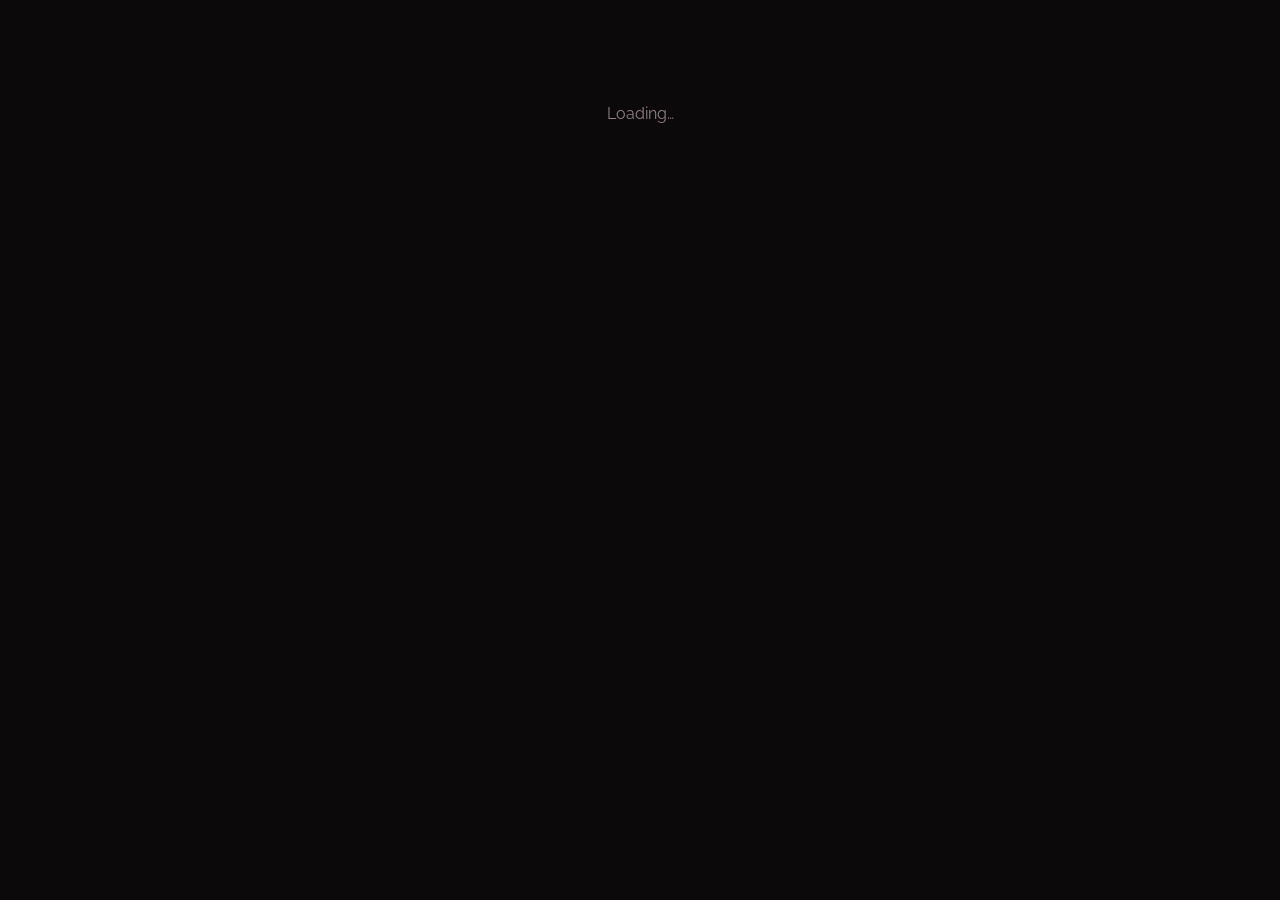
==== admin.html @ 3d2e2cac "Add upcoming gigs section with Firebase backend and admin page Co-Authored-By: Claude Sonnet 4.6 <no" ====
<!DOCTYPE html>
<html lang="en">
<head>
    <meta charset="UTF-8">
    <meta name="viewport" content="width=device-width, initial-scale=1.0">
    <title>Admin — Emily Joy</title>
    <link rel="icon" href="favicon.svg" type="image/svg+xml">
    <link rel="preconnect" href="https://fonts.googleapis.com">
    <link rel="preconnect" href="https://fonts.gstatic.com" crossorigin>
    <link href="https://fonts.googleapis.com/css2?family=Cormorant+Garamond:ital,wght@1,600&family=Raleway:wght@400;600&display=swap" rel="stylesheet">
    <style>
        *, *::before, *::after { box-sizing: border-box; margin: 0; padding: 0; }

        :root {
            --rose:        #d4849e;
            --rose-light:  #eab0c0;
            --rose-dark:   #a05570;
            --dark:        #0c090b;
            --dark-card:   #1c1219;
            --dark-border: rgba(212,132,158,0.18);
            --text:        #f5eff2;
            --text-muted:  #907f86;
            --font-head:   'Cormorant Garamond', serif;
            --font-body:   'Raleway', sans-serif;
            --radius:      10px;
            --ease:        0.2s ease;
        }

        body {
            background: var(--dark);
            color: var(--text);
            font-family: var(--font-body);
            min-height: 100vh;
            display: flex;
            align-items: flex-start;
            justify-content: center;
            padding: 2.5rem 1rem 4rem;
        }

        .wrap { width: 100%; max-width: 620px; }

        /* Screens */
        .screen { display: none; }
        .screen.active { display: block; }

        /* Brand */
        .brand {
            font-family: var(--font-head);
            font-style: italic;
            font-size: 2rem;
            color: var(--rose-light);
            text-align: center;
            margin-bottom: 0.35rem;
        }
        .brand-sub {
            text-align: center;
            color: var(--text-muted);
            font-size: 0.78rem;
            letter-spacing: 0.18em;
            text-transform: uppercase;
            margin-bottom: 2rem;
        }

        /* Card */
        .card {
            background: var(--dark-card);
            border: 1px solid var(--dark-border);
            border-radius: var(--radius);
            padding: 2rem;
            margin-bottom: 1.25rem;
        }
        .card-title {
            font-family: var(--font-head);
            font-style: italic;
            font-size: 1.3rem;
            color: var(--rose-light);
            margin-bottom: 1.25rem;
        }

        /* Fields */
        .field { margin-bottom: 1rem; }
        label {
            display: block;
            font-size: 0.78rem;
            font-weight: 600;
            letter-spacing: 0.06em;
            text-transform: uppercase;
            color: var(--text-muted);
            margin-bottom: 0.4rem;
        }
        input {
            width: 100%;
            background: rgba(255,255,255,0.04);
            border: 1px solid var(--dark-border);
            border-radius: 6px;
            color: var(--text);
            font-family: var(--font-body);
            font-size: 0.95rem;
            padding: 0.65rem 0.85rem;
            transition: border-color var(--ease);
            outline: none;
            -webkit-appearance: none;
        }
        input:focus { border-color: var(--rose); }
        input[type="date"]::-webkit-calendar-picker-indicator { filter: invert(0.6); cursor: pointer; }

        /* Buttons */
        .btn {
            display: inline-flex;
            align-items: center;
            justify-content: center;
            gap: 0.45rem;
            border: none;
            border-radius: 6px;
            cursor: pointer;
            font-family: var(--font-body);
            font-size: 0.9rem;
            font-weight: 600;
            padding: 0.65rem 1.4rem;
            transition: background var(--ease), border-color var(--ease), color var(--ease), opacity var(--ease);
        }
        .btn:disabled { opacity: 0.5; cursor: not-allowed; }
        .btn-primary  { background: var(--rose); color: #fff; width: 100%; margin-top: 0.5rem; }
        .btn-primary:hover:not(:disabled) { background: var(--rose-dark); }
        .btn-add      { background: var(--rose); color: #fff; white-space: nowrap; }
        .btn-add:hover:not(:disabled) { background: var(--rose-dark); }
        .btn-delete   { background: transparent; border: 1px solid rgba(255,80,80,0.3); color: rgba(255,120,120,0.8); padding: 0.35rem 0.75rem; font-size: 0.82rem; }
        .btn-delete:hover:not(:disabled) { border-color: rgba(255,80,80,0.7); color: #ff6060; }
        .btn-logout   { background: transparent; border: 1px solid var(--dark-border); color: var(--text-muted); font-size: 0.82rem; padding: 0.4rem 0.9rem; }
        .btn-logout:hover { border-color: var(--rose); color: var(--rose); }

        /* Error */
        .error { color: #ff8080; font-size: 0.85rem; margin-top: 0.5rem; }

        /* Dashboard header */
        .dash-header {
            display: flex;
            align-items: center;
            justify-content: space-between;
            margin-bottom: 1.5rem;
        }
        .dash-header .brand { margin-bottom: 0; text-align: left; }

        /* Add gig row */
        .add-row {
            display: grid;
            grid-template-columns: 160px 1fr auto;
            gap: 0.75rem;
            align-items: end;
        }
        .add-row .field { margin-bottom: 0; }
        @media (max-width: 520px) {
            .add-row { grid-template-columns: 1fr; }
        }

        /* Gig list */
        .gig-item {
            display: flex;
            align-items: center;
            gap: 1rem;
            padding: 0.85rem 1rem;
            border-radius: 6px;
            border: 1px solid var(--dark-border);
            background: rgba(255,255,255,0.02);
            margin-bottom: 0.5rem;
        }
        .gig-item.past { opacity: 0.4; }
        .gig-info { flex: 1; min-width: 0; }
        .gig-item-date {
            font-size: 0.8rem;
            color: var(--rose-light);
            font-weight: 600;
            margin-bottom: 0.15rem;
        }
        .gig-item-date .past-tag {
            font-size: 0.72rem;
            color: var(--text-muted);
            font-weight: 400;
            margin-left: 0.4rem;
        }
        .gig-item-venue {
            font-size: 0.9rem;
            color: var(--text);
            white-space: nowrap;
            overflow: hidden;
            text-overflow: ellipsis;
        }
        .empty { color: var(--text-muted); font-style: italic; text-align: center; padding: 1.5rem 0; font-size: 0.9rem; }

        /* Back link */
        .back { display: inline-block; color: var(--text-muted); font-size: 0.82rem; text-decoration: none; margin-top: 0.75rem; }
        .back:hover { color: var(--rose); }
    </style>
</head>
<body>
<div class="wrap">

    <!-- Loading -->
    <div id="loadingScreen" class="screen active">
        <p style="text-align:center;color:var(--text-muted);margin-top:4rem;">Loading…</p>
    </div>

    <!-- First-time setup -->
    <div id="setupScreen" class="screen">
        <div class="brand">Emily Joy</div>
        <p class="brand-sub">Admin Setup</p>
        <div class="card">
            <h1 class="card-title">Create Admin Password</h1>
            <form id="setupForm" novalidate>
                <div class="field">
                    <label for="newPass">New Password</label>
                    <input type="password" id="newPass" autocomplete="new-password" minlength="6" required>
                </div>
                <div class="field">
                    <label for="confirmPass">Confirm Password</label>
                    <input type="password" id="confirmPass" autocomplete="new-password" required>
                </div>
                <p class="error" id="setupError" hidden></p>
                <button type="submit" class="btn btn-primary">Set Password</button>
            </form>
        </div>
    </div>

    <!-- Login -->
    <div id="loginScreen" class="screen">
        <div class="brand">Emily Joy</div>
        <p class="brand-sub">Gig Admin</p>
        <div class="card">
            <h1 class="card-title">Login</h1>
            <form id="loginForm" novalidate>
                <div class="field">
                    <label for="password">Password</label>
                    <input type="password" id="password" autocomplete="current-password" required>
                </div>
                <p class="error" id="loginError" hidden>Incorrect password — please try again.</p>
                <button type="submit" class="btn btn-primary">Login</button>
            </form>
        </div>
        <a href="index.html" class="back">← Back to website</a>
    </div>

    <!-- Dashboard -->
    <div id="dashboard" class="screen">
        <div class="dash-header">
            <div class="brand">Emily Joy</div>
            <button id="logoutBtn" class="btn btn-logout">Logout</button>
        </div>

        <div class="card">
            <h2 class="card-title">Add a Gig</h2>
            <form id="addGigForm" novalidate>
                <div class="add-row">
                    <div class="field">
                        <label for="gigDate">Date</label>
                        <input type="date" id="gigDate" required>
                    </div>
                    <div class="field">
                        <label for="gigVenue">Venue</label>
                        <input type="text" id="gigVenue" placeholder="e.g. The Venue, Lincoln" maxlength="120" required>
                    </div>
                    <button type="submit" class="btn btn-add">Add</button>
                </div>
                <p class="error" id="addError" hidden></p>
            </form>
        </div>

        <div class="card">
            <h2 class="card-title">All Gigs</h2>
            <div id="gigsList"><p class="empty">Loading…</p></div>
        </div>

        <a href="index.html" class="back">← Back to website</a>
    </div>

</div>

<script src="https://www.gstatic.com/firebasejs/10.12.0/firebase-app-compat.js"></script>
<script src="https://www.gstatic.com/firebasejs/10.12.0/firebase-firestore-compat.js"></script>
<script>
(function () {
    const cfg = {
        apiKey: "AIzaSyDU2_hYs5ULqXcrGfwYD76upUgGi5Q8FGg",
        authDomain: "emily-joy.firebaseapp.com",
        projectId: "emily-joy",
        storageBucket: "emily-joy.firebasestorage.app",
        messagingSenderId: "164542553819",
        appId: "1:164542553819:web:337578ee61e02a3e7b76fe"
    };
    firebase.initializeApp(cfg);
    const db = firebase.firestore();

    // ── Helpers ──────────────────────────────────────────────

    async function sha256(str) {
        const buf = await crypto.subtle.digest('SHA-256', new TextEncoder().encode(str));
        return Array.from(new Uint8Array(buf)).map(b => b.toString(16).padStart(2, '0')).join('');
    }

    function show(id) {
        document.querySelectorAll('.screen').forEach(s => s.classList.remove('active'));
        document.getElementById(id).classList.add('active');
    }

    function setErr(id, msg) {
        const el = document.getElementById(id);
        el.textContent = msg || '';
        el.hidden = !msg;
    }

    function fmtDate(s) {
        return new Date(s + 'T00:00:00').toLocaleDateString('en-GB', { weekday: 'short', day: 'numeric', month: 'short', year: 'numeric' });
    }

    function esc(s) { return s.replace(/&/g, '&amp;').replace(/</g, '&lt;').replace(/>/g, '&gt;'); }

    // ── Init ─────────────────────────────────────────────────

    async function init() {
        if (sessionStorage.getItem('ejAdmin') === '1') {
            show('dashboard');
            loadGigs();
            return;
        }
        try {
            const doc = await db.collection('config').doc('admin').get();
            show(doc.exists && doc.data().passwordHash ? 'loginScreen' : 'setupScreen');
        } catch {
            show('loginScreen');
        }
    }

    // ── Setup ────────────────────────────────────────────────

    document.getElementById('setupForm').addEventListener('submit', async e => {
        e.preventDefault();
        const p1 = document.getElementById('newPass').value;
        const p2 = document.getElementById('confirmPass').value;
        setErr('setupError', '');
        if (p1 !== p2)    { setErr('setupError', 'Passwords do not match.'); return; }
        if (p1.length < 6){ setErr('setupError', 'Password must be at least 6 characters.'); return; }
        const btn = e.target.querySelector('button');
        btn.disabled = true;
        try {
            await db.collection('config').doc('admin').set({ passwordHash: await sha256(p1) });
            sessionStorage.setItem('ejAdmin', '1');
            show('dashboard');
            loadGigs();
        } catch { setErr('setupError', 'Could not save — please try again.'); }
        finally { btn.disabled = false; }
    });

    // ── Login ────────────────────────────────────────────────

    document.getElementById('loginForm').addEventListener('submit', async e => {
        e.preventDefault();
        setErr('loginError', '');
        const btn = e.target.querySelector('button');
        btn.disabled = true;
        try {
            const doc  = await db.collection('config').doc('admin').get();
            const hash = await sha256(document.getElementById('password').value);
            if (doc.data().passwordHash === hash) {
                sessionStorage.setItem('ejAdmin', '1');
                show('dashboard');
                loadGigs();
            } else {
                setErr('loginError', 'Incorrect password — please try again.');
            }
        } catch { setErr('loginError', 'Unable to verify — please try again.'); }
        finally { btn.disabled = false; }
    });

    // ── Logout ───────────────────────────────────────────────

    document.getElementById('logoutBtn').addEventListener('click', () => {
        sessionStorage.removeItem('ejAdmin');
        document.getElementById('password').value = '';
        show('loginScreen');
    });

    // ── Gigs list ────────────────────────────────────────────

    async function loadGigs() {
        const list  = document.getElementById('gigsList');
        const today = new Date(); today.setHours(0, 0, 0, 0);
        list.innerHTML = '<p class="empty">Loading…</p>';
        try {
            const snap = await db.collection('gigs').orderBy('date', 'asc').get();
            if (snap.empty) { list.innerHTML = '<p class="empty">No gigs yet — add one above.</p>'; return; }
            list.innerHTML = snap.docs.map(doc => {
                const g      = doc.data();
                const isPast = new Date(g.date + 'T00:00:00') < today;
                return `<div class="gig-item${isPast ? ' past' : ''}">
                    <div class="gig-info">
                        <div class="gig-item-date">${fmtDate(g.date)}${isPast ? '<span class="past-tag">(past)</span>' : ''}</div>
                        <div class="gig-item-venue">${esc(g.venue)}</div>
                    </div>
                    <button class="btn btn-delete" data-id="${doc.id}">Delete</button>
                </div>`;
            }).join('');

            list.querySelectorAll('.btn-delete').forEach(btn => {
                btn.addEventListener('click', async () => {
                    if (!confirm('Delete this gig?')) return;
                    btn.disabled = true;
                    try { await db.collection('gigs').doc(btn.dataset.id).delete(); loadGigs(); }
                    catch { btn.disabled = false; }
                });
            });
        } catch { list.innerHTML = '<p class="empty">Unable to load gigs.</p>'; }
    }

    // ── Add gig ──────────────────────────────────────────────

    document.getElementById('addGigForm').addEventListener('submit', async e => {
        e.preventDefault();
        const date  = document.getElementById('gigDate').value;
        const venue = document.getElementById('gigVenue').value.trim();
        setErr('addError', '');
        if (!date || !venue) { setErr('addError', 'Please fill in both date and venue.'); return; }
        const btn = e.target.querySelector('button[type="submit"]');
        btn.disabled = true;
        try {
            await db.collection('gigs').add({ date, venue, createdAt: firebase.firestore.FieldValue.serverTimestamp() });
            e.target.reset();
            loadGigs();
        } catch { setErr('addError', 'Failed to add — please try again.'); }
        finally { btn.disabled = false; }
    });

    init();
})();
</script>
</body>
</html>
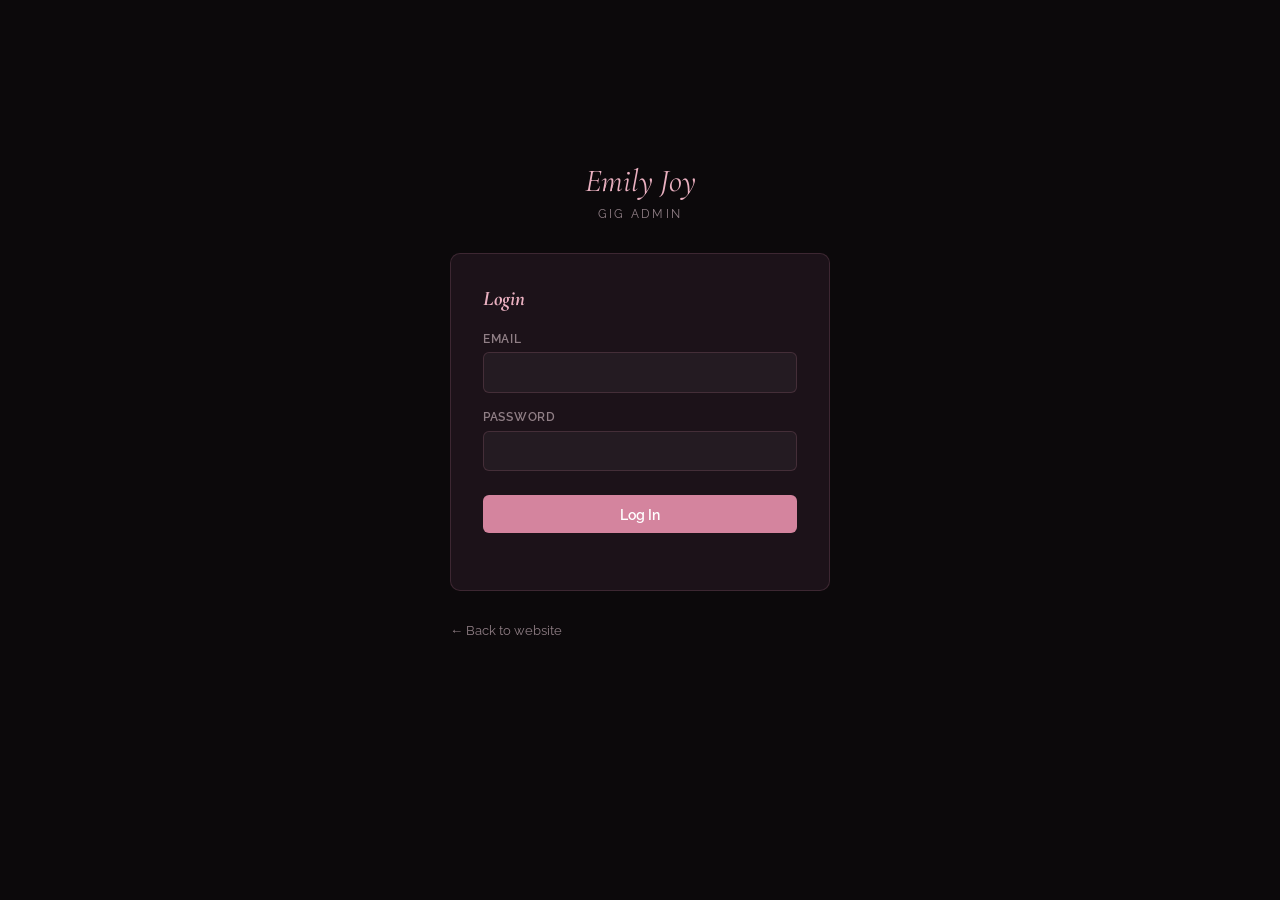
==== commit 5002f5ae: "Connect to shared Firebase gigs database with act filtering" ====
--- a/admin.html
+++ b/admin.html
@@ -10,11 +10,11 @@
     <link href="https://fonts.googleapis.com/css2?family=Cormorant+Garamond:ital,wght@1,600&family=Raleway:wght@400;600&display=swap" rel="stylesheet">
     <style>
         *, *::before, *::after { box-sizing: border-box; margin: 0; padding: 0; }
-
         :root {
             --rose:        #d4849e;
             --rose-light:  #eab0c0;
             --rose-dark:   #a05570;
+            --gold:        #c9a96e;
             --dark:        #0c090b;
             --dark-card:   #1c1219;
             --dark-border: rgba(212,132,158,0.18);
@@ -25,7 +25,6 @@
             --radius:      10px;
             --ease:        0.2s ease;
         }
-
         body {
             background: var(--dark);
             color: var(--text);
@@ -36,12 +35,7 @@
             justify-content: center;
             padding: 2.5rem 1rem 4rem;
         }
-
-        .wrap { width: 100%; max-width: 620px; }
-
-        /* Screens */
-        .screen { display: none; }
-        .screen.active { display: block; }
+        .wrap { width: 100%; max-width: 700px; }
 
         /* Brand */
         .brand {
@@ -88,7 +82,7 @@
             color: var(--text-muted);
             margin-bottom: 0.4rem;
         }
-        input {
+        input, select {
             width: 100%;
             background: rgba(255,255,255,0.04);
             border: 1px solid var(--dark-border);
@@ -101,21 +95,20 @@
             outline: none;
             -webkit-appearance: none;
         }
-        input:focus { border-color: var(--rose); }
+        input:focus, select:focus { border-color: var(--rose); }
         input[type="date"]::-webkit-calendar-picker-indicator { filter: invert(0.6); cursor: pointer; }
+        select option { background: #1c1219; }
+
+        /* Form grid */
+        .form-grid { display: grid; grid-template-columns: 1fr 1fr; gap: 0.75rem; }
+        .form-grid .field-full { grid-column: 1 / -1; }
+        @media (max-width: 520px) { .form-grid { grid-template-columns: 1fr; } }
 
         /* Buttons */
         .btn {
-            display: inline-flex;
-            align-items: center;
-            justify-content: center;
-            gap: 0.45rem;
-            border: none;
-            border-radius: 6px;
-            cursor: pointer;
-            font-family: var(--font-body);
-            font-size: 0.9rem;
-            font-weight: 600;
+            display: inline-flex; align-items: center; justify-content: center;
+            gap: 0.45rem; border: none; border-radius: 6px; cursor: pointer;
+            font-family: var(--font-body); font-size: 0.9rem; font-weight: 600;
             padding: 0.65rem 1.4rem;
             transition: background var(--ease), border-color var(--ease), color var(--ease), opacity var(--ease);
         }
@@ -124,311 +117,245 @@
         .btn-primary:hover:not(:disabled) { background: var(--rose-dark); }
         .btn-add      { background: var(--rose); color: #fff; white-space: nowrap; }
         .btn-add:hover:not(:disabled) { background: var(--rose-dark); }
-        .btn-delete   { background: transparent; border: 1px solid rgba(255,80,80,0.3); color: rgba(255,120,120,0.8); padding: 0.35rem 0.75rem; font-size: 0.82rem; }
+        .btn-delete   { background: transparent; border: 1px solid rgba(255,80,80,0.3); color: rgba(255,120,120,0.8); padding: 0.35rem 0.75rem; font-size: 0.82rem; flex-shrink: 0; }
         .btn-delete:hover:not(:disabled) { border-color: rgba(255,80,80,0.7); color: #ff6060; }
         .btn-logout   { background: transparent; border: 1px solid var(--dark-border); color: var(--text-muted); font-size: 0.82rem; padding: 0.4rem 0.9rem; }
         .btn-logout:hover { border-color: var(--rose); color: var(--rose); }
 
         /* Error */
-        .error { color: #ff8080; font-size: 0.85rem; margin-top: 0.5rem; }
+        .error { color: #ff8080; font-size: 0.85rem; margin-top: 0.5rem; min-height: 1.2em; }
 
         /* Dashboard header */
         .dash-header {
-            display: flex;
-            align-items: center;
-            justify-content: space-between;
+            display: flex; align-items: center; justify-content: space-between;
             margin-bottom: 1.5rem;
         }
         .dash-header .brand { margin-bottom: 0; text-align: left; }
-
-        /* Add gig row */
-        .add-row {
-            display: grid;
-            grid-template-columns: 160px 1fr auto;
-            gap: 0.75rem;
-            align-items: end;
-        }
-        .add-row .field { margin-bottom: 0; }
-        @media (max-width: 520px) {
-            .add-row { grid-template-columns: 1fr; }
-        }
 
         /* Gig list */
         .gig-item {
-            display: flex;
-            align-items: center;
-            gap: 1rem;
-            padding: 0.85rem 1rem;
-            border-radius: 6px;
+            display: flex; align-items: center; gap: 1rem;
+            padding: 0.85rem 1rem; border-radius: 6px;
             border: 1px solid var(--dark-border);
             background: rgba(255,255,255,0.02);
             margin-bottom: 0.5rem;
         }
         .gig-item.past { opacity: 0.4; }
-        .gig-info { flex: 1; min-width: 0; }
-        .gig-item-date {
-            font-size: 0.8rem;
-            color: var(--rose-light);
-            font-weight: 600;
-            margin-bottom: 0.15rem;
-        }
-        .gig-item-date .past-tag {
-            font-size: 0.72rem;
-            color: var(--text-muted);
-            font-weight: 400;
-            margin-left: 0.4rem;
-        }
-        .gig-item-venue {
-            font-size: 0.9rem;
-            color: var(--text);
-            white-space: nowrap;
-            overflow: hidden;
-            text-overflow: ellipsis;
-        }
+        .gig-info { flex: 1; min-width: 0; display: flex; flex-wrap: wrap; align-items: center; gap: 0.35rem 0.75rem; }
+        .gig-item-date { font-size: 0.8rem; color: var(--rose-light); font-weight: 600; }
+        .gig-item-date .past-tag { font-size: 0.72rem; color: var(--text-muted); font-weight: 400; margin-left: 0.3rem; }
+        .gig-item-venue { font-size: 0.9rem; color: var(--text); white-space: nowrap; overflow: hidden; text-overflow: ellipsis; max-width: 260px; }
+        .gig-item-meta  { font-size: 0.8rem; color: var(--text-muted); }
+
+        /* Act badges */
+        .act-badge {
+            font-size: 0.65rem; letter-spacing: 0.08em; text-transform: uppercase;
+            border-radius: 20px; padding: 0.15rem 0.55rem; font-weight: 600;
+        }
+        .act-badge.duo  { background: rgba(201,169,110,0.15); color: #c9a96e; }
+        .act-badge.joy  { background: rgba(212,132,158,0.15); color: var(--rose-light); }
+        .act-badge.both { background: rgba(255,255,255,0.08); color: #aaa; }
+
         .empty { color: var(--text-muted); font-style: italic; text-align: center; padding: 1.5rem 0; font-size: 0.9rem; }
-
-        /* Back link */
         .back { display: inline-block; color: var(--text-muted); font-size: 0.82rem; text-decoration: none; margin-top: 0.75rem; }
         .back:hover { color: var(--rose); }
+
+        /* Login screen */
+        #login-screen { display: flex; align-items: center; justify-content: center; min-height: 80vh; }
+        .login-box { width: 100%; max-width: 380px; }
     </style>
 </head>
 <body>
 <div class="wrap">
 
-    <!-- Loading -->
-    <div id="loadingScreen" class="screen active">
-        <p style="text-align:center;color:var(--text-muted);margin-top:4rem;">Loading…</p>
+    <!-- Login -->
+    <div id="login-screen">
+        <div class="login-box">
+            <div class="brand">Emily Joy</div>
+            <p class="brand-sub">Gig Admin</p>
+            <div class="card">
+                <h1 class="card-title">Login</h1>
+                <form id="login-form">
+                    <div class="field">
+                        <label for="admin-email">Email</label>
+                        <input type="email" id="admin-email" autocomplete="username" required>
+                    </div>
+                    <div class="field">
+                        <label for="admin-password">Password</label>
+                        <input type="password" id="admin-password" autocomplete="current-password" required>
+                    </div>
+                    <button type="submit" class="btn btn-primary">Log In</button>
+                    <p class="error" id="login-error"></p>
+                </form>
+            </div>
+            <a href="index.html" class="back">← Back to website</a>
+        </div>
     </div>
 
-    <!-- First-time setup -->
-    <div id="setupScreen" class="screen">
-        <div class="brand">Emily Joy</div>
-        <p class="brand-sub">Admin Setup</p>
+    <!-- Dashboard -->
+    <div id="admin-screen" style="display:none; width:100%">
+        <div class="dash-header">
+            <div class="brand">Emily Joy</div>
+            <button id="logout-btn" class="btn btn-logout">Logout</button>
+        </div>
+
         <div class="card">
-            <h1 class="card-title">Create Admin Password</h1>
-            <form id="setupForm" novalidate>
-                <div class="field">
-                    <label for="newPass">New Password</label>
-                    <input type="password" id="newPass" autocomplete="new-password" minlength="6" required>
+            <h2 class="card-title">Add a Gig</h2>
+            <form id="add-gig-form">
+                <div class="form-grid">
+                    <div class="field">
+                        <label for="gig-date">Date *</label>
+                        <input type="date" id="gig-date" required>
+                    </div>
+                    <div class="field">
+                        <label for="gig-time">Time</label>
+                        <input type="text" id="gig-time" placeholder="e.g. 7:00pm">
+                    </div>
+                    <div class="field field-full">
+                        <label for="gig-venue">Venue *</label>
+                        <input type="text" id="gig-venue" placeholder="e.g. The Venue, Lincoln" maxlength="120" required>
+                    </div>
+                    <div class="field field-full">
+                        <label for="gig-details">Details (optional)</label>
+                        <input type="text" id="gig-details" placeholder="e.g. Wedding reception">
+                    </div>
+                    <div class="field field-full">
+                        <label for="gig-act">Act *</label>
+                        <select id="gig-act" required>
+                            <option value="Emily Joy">Emily Joy</option>
+                            <option value="Emily &amp; Greg Duo">Emily &amp; Greg Duo</option>
+                            <option value="Both">Both</option>
+                        </select>
+                    </div>
                 </div>
-                <div class="field">
-                    <label for="confirmPass">Confirm Password</label>
-                    <input type="password" id="confirmPass" autocomplete="new-password" required>
-                </div>
-                <p class="error" id="setupError" hidden></p>
-                <button type="submit" class="btn btn-primary">Set Password</button>
+                <button type="submit" class="btn btn-add" style="margin-top:0.75rem">Add Gig</button>
+                <p class="error" id="add-error"></p>
             </form>
         </div>
-    </div>
-
-    <!-- Login -->
-    <div id="loginScreen" class="screen">
-        <div class="brand">Emily Joy</div>
-        <p class="brand-sub">Gig Admin</p>
+
         <div class="card">
-            <h1 class="card-title">Login</h1>
-            <form id="loginForm" novalidate>
-                <div class="field">
-                    <label for="password">Password</label>
-                    <input type="password" id="password" autocomplete="current-password" required>
-                </div>
-                <p class="error" id="loginError" hidden>Incorrect password — please try again.</p>
-                <button type="submit" class="btn btn-primary">Login</button>
-            </form>
+            <h2 class="card-title">All Gigs</h2>
+            <div id="admin-gigs-list"><p class="empty">Loading…</p></div>
         </div>
+
         <a href="index.html" class="back">← Back to website</a>
     </div>
 
-    <!-- Dashboard -->
-    <div id="dashboard" class="screen">
-        <div class="dash-header">
-            <div class="brand">Emily Joy</div>
-            <button id="logoutBtn" class="btn btn-logout">Logout</button>
-        </div>
-
-        <div class="card">
-            <h2 class="card-title">Add a Gig</h2>
-            <form id="addGigForm" novalidate>
-                <div class="add-row">
-                    <div class="field">
-                        <label for="gigDate">Date</label>
-                        <input type="date" id="gigDate" required>
-                    </div>
-                    <div class="field">
-                        <label for="gigVenue">Venue</label>
-                        <input type="text" id="gigVenue" placeholder="e.g. The Venue, Lincoln" maxlength="120" required>
-                    </div>
-                    <button type="submit" class="btn btn-add">Add</button>
-                </div>
-                <p class="error" id="addError" hidden></p>
-            </form>
-        </div>
-
-        <div class="card">
-            <h2 class="card-title">All Gigs</h2>
-            <div id="gigsList"><p class="empty">Loading…</p></div>
-        </div>
-
-        <a href="index.html" class="back">← Back to website</a>
-    </div>
-
 </div>
 
-<script src="https://www.gstatic.com/firebasejs/10.12.0/firebase-app-compat.js"></script>
-<script src="https://www.gstatic.com/firebasejs/10.12.0/firebase-firestore-compat.js"></script>
+<script src="js/firebase-config.js"></script>
 <script>
 (function () {
-    const cfg = {
-        apiKey: "AIzaSyDU2_hYs5ULqXcrGfwYD76upUgGi5Q8FGg",
-        authDomain: "emily-joy.firebaseapp.com",
-        projectId: "emily-joy",
-        storageBucket: "emily-joy.firebasestorage.app",
-        messagingSenderId: "164542553819",
-        appId: "1:164542553819:web:337578ee61e02a3e7b76fe"
-    };
-    firebase.initializeApp(cfg);
-    const db = firebase.firestore();
-
-    // ── Helpers ──────────────────────────────────────────────
-
-    async function sha256(str) {
-        const buf = await crypto.subtle.digest('SHA-256', new TextEncoder().encode(str));
-        return Array.from(new Uint8Array(buf)).map(b => b.toString(16).padStart(2, '0')).join('');
-    }
-
-    function show(id) {
-        document.querySelectorAll('.screen').forEach(s => s.classList.remove('active'));
-        document.getElementById(id).classList.add('active');
-    }
-
-    function setErr(id, msg) {
-        const el = document.getElementById(id);
-        el.textContent = msg || '';
-        el.hidden = !msg;
-    }
-
-    function fmtDate(s) {
-        return new Date(s + 'T00:00:00').toLocaleDateString('en-GB', { weekday: 'short', day: 'numeric', month: 'short', year: 'numeric' });
-    }
-
-    function esc(s) { return s.replace(/&/g, '&amp;').replace(/</g, '&lt;').replace(/>/g, '&gt;'); }
-
-    // ── Init ─────────────────────────────────────────────────
-
-    async function init() {
-        if (sessionStorage.getItem('ejAdmin') === '1') {
-            show('dashboard');
-            loadGigs();
-            return;
-        }
+    let idToken = null;
+
+    async function signIn(email, password) {
+        const res  = await fetch(`https://identitytoolkit.googleapis.com/v1/accounts:signInWithPassword?key=${FIREBASE_API_KEY}`, {
+            method: 'POST',
+            headers: { 'Content-Type': 'application/json' },
+            body: JSON.stringify({ email, password, returnSecureToken: true })
+        });
+        const data = await res.json();
+        if (data.error) throw new Error(data.error.message);
+        return data.idToken;
+    }
+
+    async function fetchAllGigs() {
+        const res  = await fetch(`${FIREBASE_DB_URL}/gigs.json`);
+        const data = await res.json();
+        return data ? Object.entries(data).map(([id, gig]) => ({ id, ...gig })) : [];
+    }
+
+    async function addGig(gigData) {
+        const res = await fetch(`${FIREBASE_DB_URL}/gigs.json?auth=${idToken}`, {
+            method: 'POST',
+            headers: { 'Content-Type': 'application/json' },
+            body: JSON.stringify(gigData)
+        });
+        if (!res.ok) { const e = await res.json().catch(() => ({})); throw new Error(e.error || res.status); }
+    }
+
+    async function deleteGig(id) {
+        const res = await fetch(`${FIREBASE_DB_URL}/gigs/${id}.json?auth=${idToken}`, { method: 'DELETE' });
+        if (!res.ok) throw new Error('Delete failed');
+    }
+
+    function renderGigs(gigs) {
+        const list  = document.getElementById('admin-gigs-list');
+        const today = new Date(); today.setHours(0, 0, 0, 0);
+        if (!gigs.length) { list.innerHTML = '<p class="empty">No gigs yet — add one above.</p>'; return; }
+        gigs.sort((a, b) => new Date(a.date) - new Date(b.date));
+        list.innerHTML = gigs.map(gig => {
+            const isPast   = new Date(gig.date + 'T12:00:00') < today;
+            const dateStr  = new Date(gig.date + 'T12:00:00').toLocaleDateString('en-GB', { weekday: 'short', day: 'numeric', month: 'short', year: 'numeric' });
+            const actClass = gig.act === 'Emily Joy' ? 'joy' : gig.act === 'Both' ? 'both' : 'duo';
+            const actLabel = gig.act || 'Emily Joy';
+            return `
+            <div class="gig-item${isPast ? ' past' : ''}">
+                <div class="gig-info">
+                    <span class="gig-item-date">${dateStr}${isPast ? '<span class="past-tag">(past)</span>' : ''}</span>
+                    <span class="act-badge ${actClass}">${actLabel}</span>
+                    <span class="gig-item-venue">${gig.venue}</span>
+                    ${gig.time    ? `<span class="gig-item-meta">${gig.time}</span>` : ''}
+                    ${gig.details ? `<span class="gig-item-meta">${gig.details}</span>` : ''}
+                </div>
+                <button class="btn btn-delete" data-id="${gig.id}">Delete</button>
+            </div>`;
+        }).join('');
+
+        list.querySelectorAll('.btn-delete').forEach(btn => {
+            btn.addEventListener('click', async () => {
+                if (!confirm('Delete this gig?')) return;
+                btn.disabled = true;
+                try { await deleteGig(btn.dataset.id); await refresh(); }
+                catch { btn.disabled = false; }
+            });
+        });
+    }
+
+    async function refresh() {
+        renderGigs(await fetchAllGigs());
+    }
+
+    document.getElementById('login-form').addEventListener('submit', async e => {
+        e.preventDefault();
+        const errEl = document.getElementById('login-error');
+        errEl.textContent = '';
         try {
-            const doc = await db.collection('config').doc('admin').get();
-            show(doc.exists && doc.data().passwordHash ? 'loginScreen' : 'setupScreen');
-        } catch {
-            show('loginScreen');
-        }
-    }
-
-    // ── Setup ────────────────────────────────────────────────
-
-    document.getElementById('setupForm').addEventListener('submit', async e => {
+            idToken = await signIn(
+                document.getElementById('admin-email').value.trim(),
+                document.getElementById('admin-password').value
+            );
+            document.getElementById('login-screen').style.display = 'none';
+            document.getElementById('admin-screen').style.display = 'block';
+            await refresh();
+        } catch (err) {
+            errEl.textContent = 'Login failed: ' + err.message;
+        }
+    });
+
+    document.getElementById('add-gig-form').addEventListener('submit', async e => {
         e.preventDefault();
-        const p1 = document.getElementById('newPass').value;
-        const p2 = document.getElementById('confirmPass').value;
-        setErr('setupError', '');
-        if (p1 !== p2)    { setErr('setupError', 'Passwords do not match.'); return; }
-        if (p1.length < 6){ setErr('setupError', 'Password must be at least 6 characters.'); return; }
-        const btn = e.target.querySelector('button');
+        const errEl = document.getElementById('add-error');
+        errEl.textContent = '';
+        const gigData = {
+            date:    document.getElementById('gig-date').value,
+            venue:   document.getElementById('gig-venue').value.trim(),
+            time:    document.getElementById('gig-time').value.trim(),
+            details: document.getElementById('gig-details').value.trim(),
+            act:     document.getElementById('gig-act').value
+        };
+        const btn = e.target.querySelector('button[type="submit"]');
         btn.disabled = true;
-        try {
-            await db.collection('config').doc('admin').set({ passwordHash: await sha256(p1) });
-            sessionStorage.setItem('ejAdmin', '1');
-            show('dashboard');
-            loadGigs();
-        } catch { setErr('setupError', 'Could not save — please try again.'); }
+        try { await addGig(gigData); e.target.reset(); await refresh(); }
+        catch (err) { errEl.textContent = 'Could not add gig: ' + err.message; }
         finally { btn.disabled = false; }
     });
 
-    // ── Login ────────────────────────────────────────────────
-
-    document.getElementById('loginForm').addEventListener('submit', async e => {
-        e.preventDefault();
-        setErr('loginError', '');
-        const btn = e.target.querySelector('button');
-        btn.disabled = true;
-        try {
-            const doc  = await db.collection('config').doc('admin').get();
-            const hash = await sha256(document.getElementById('password').value);
-            if (doc.data().passwordHash === hash) {
-                sessionStorage.setItem('ejAdmin', '1');
-                show('dashboard');
-                loadGigs();
-            } else {
-                setErr('loginError', 'Incorrect password — please try again.');
-            }
-        } catch { setErr('loginError', 'Unable to verify — please try again.'); }
-        finally { btn.disabled = false; }
+    document.getElementById('logout-btn').addEventListener('click', () => {
+        idToken = null;
+        document.getElementById('admin-screen').style.display = 'none';
+        document.getElementById('login-screen').style.display = 'flex';
     });
-
-    // ── Logout ───────────────────────────────────────────────
-
-    document.getElementById('logoutBtn').addEventListener('click', () => {
-        sessionStorage.removeItem('ejAdmin');
-        document.getElementById('password').value = '';
-        show('loginScreen');
-    });
-
-    // ── Gigs list ────────────────────────────────────────────
-
-    async function loadGigs() {
-        const list  = document.getElementById('gigsList');
-        const today = new Date(); today.setHours(0, 0, 0, 0);
-        list.innerHTML = '<p class="empty">Loading…</p>';
-        try {
-            const snap = await db.collection('gigs').orderBy('date', 'asc').get();
-            if (snap.empty) { list.innerHTML = '<p class="empty">No gigs yet — add one above.</p>'; return; }
-            list.innerHTML = snap.docs.map(doc => {
-                const g      = doc.data();
-                const isPast = new Date(g.date + 'T00:00:00') < today;
-                return `<div class="gig-item${isPast ? ' past' : ''}">
-                    <div class="gig-info">
-                        <div class="gig-item-date">${fmtDate(g.date)}${isPast ? '<span class="past-tag">(past)</span>' : ''}</div>
-                        <div class="gig-item-venue">${esc(g.venue)}</div>
-                    </div>
-                    <button class="btn btn-delete" data-id="${doc.id}">Delete</button>
-                </div>`;
-            }).join('');
-
-            list.querySelectorAll('.btn-delete').forEach(btn => {
-                btn.addEventListener('click', async () => {
-                    if (!confirm('Delete this gig?')) return;
-                    btn.disabled = true;
-                    try { await db.collection('gigs').doc(btn.dataset.id).delete(); loadGigs(); }
-                    catch { btn.disabled = false; }
-                });
-            });
-        } catch { list.innerHTML = '<p class="empty">Unable to load gigs.</p>'; }
-    }
-
-    // ── Add gig ──────────────────────────────────────────────
-
-    document.getElementById('addGigForm').addEventListener('submit', async e => {
-        e.preventDefault();
-        const date  = document.getElementById('gigDate').value;
-        const venue = document.getElementById('gigVenue').value.trim();
-        setErr('addError', '');
-        if (!date || !venue) { setErr('addError', 'Please fill in both date and venue.'); return; }
-        const btn = e.target.querySelector('button[type="submit"]');
-        btn.disabled = true;
-        try {
-            await db.collection('gigs').add({ date, venue, createdAt: firebase.firestore.FieldValue.serverTimestamp() });
-            e.target.reset();
-            loadGigs();
-        } catch { setErr('addError', 'Failed to add — please try again.'); }
-        finally { btn.disabled = false; }
-    });
-
-    init();
 })();
 </script>
 </body>
